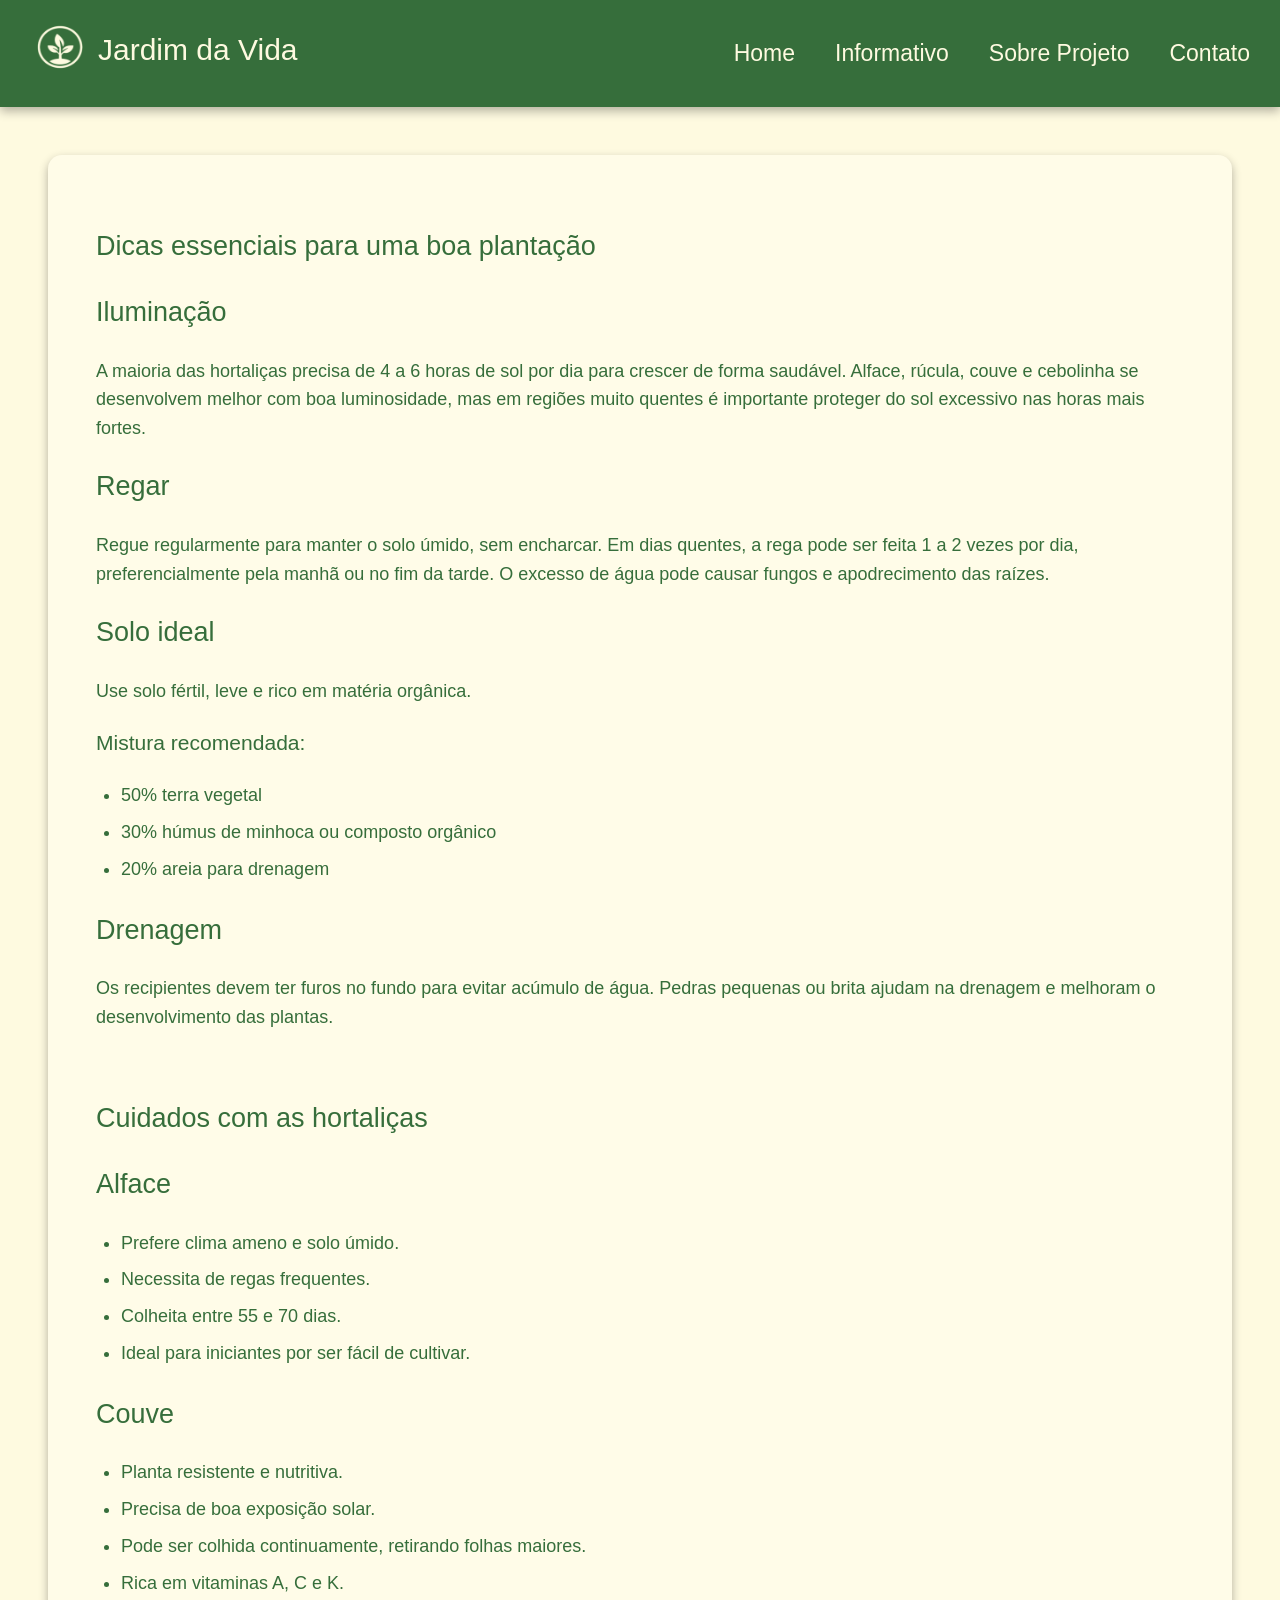
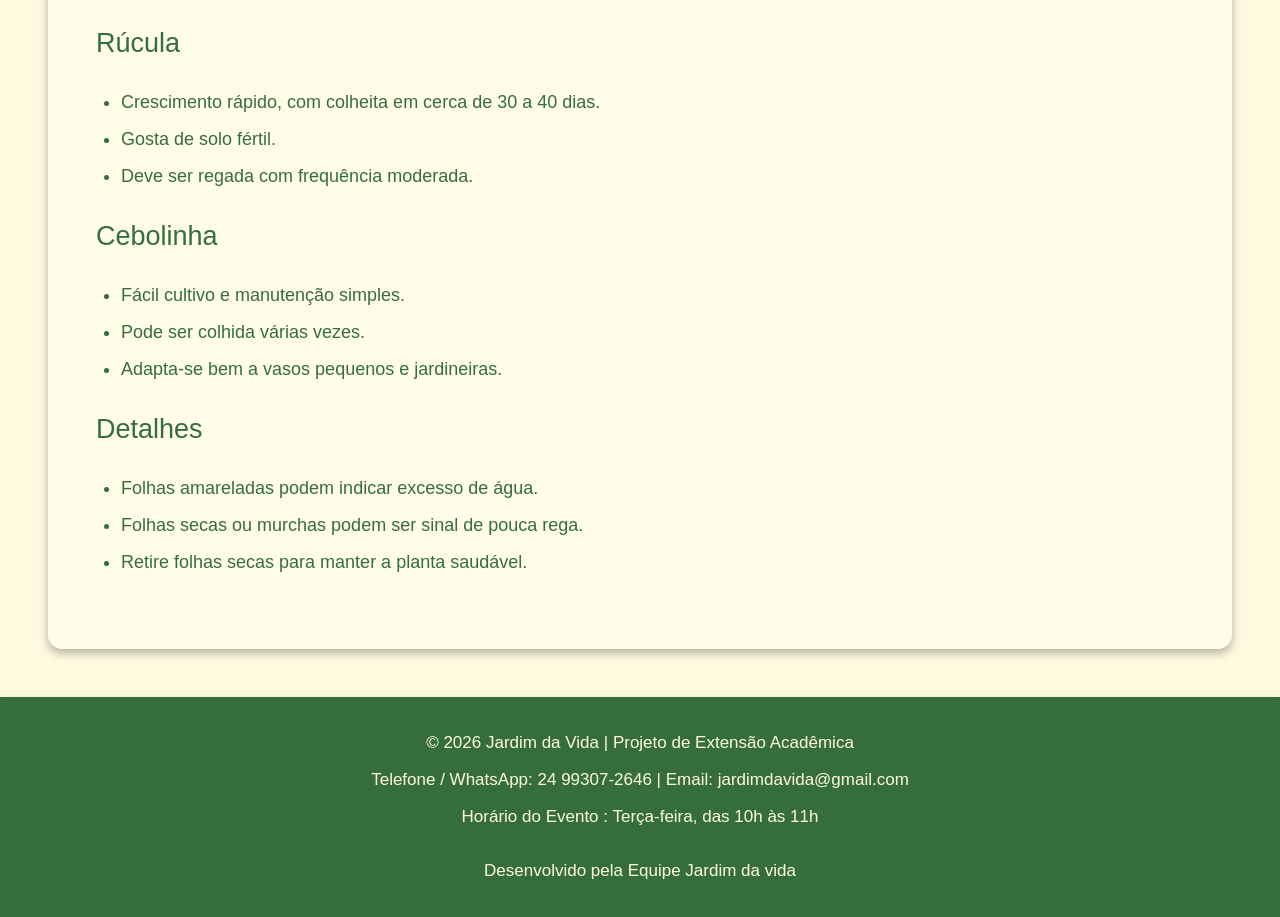
==== comoplantar.html @ 20ed1850 "adding page how to plant" ====
<!DOCTYPE html>
<html lang="en">

<head>
    <meta charset="UTF-8">
    <meta name="viewport" content="width=device-width, initial-scale=1.0">
    <link rel="icon" type="image/png" href="image/planta.png">
    <title>Jardim da Vida | Projeto Extensionista</title>
    <link rel="stylesheet" href="globalcomo.css" />
</head>

<body>
    <div class="navbar">
        <div class="logo-header">
            <img src="./image/planta.png" width="60px" height="50px">
            <h1>Jardim da Vida</h1>
        </div>
        <nav>
            <ul>
                <li>
                    <a href="index.html">
                        <h3>Home</h3>
                    </a>
                </li>
                <li>
                    <a href='#informativo'>
                        <h3>Informativo</h3>
                    </a>
                </li>
                <li>
                    <a href="sobrenos.html">
                        <h3>Sobre Projeto</h3>
                    </a>
                </li>
                <li>
                    <a href="#contato">
                        <h3>Contato</h3>
                    </a>
                </li>
            </ul>
        </nav>
    </div>

    <main>
        <section class="container-cinza">
            <h1 class="title">Dicas essenciais para uma boa plantação</h1>

            <h2>Iluminação</h2>
            <p>
                A maioria das hortaliças precisa de 4 a 6 horas de sol por dia para crescer de forma saudável.
                Alface, rúcula, couve e cebolinha se desenvolvem melhor com boa luminosidade, mas em regiões muito
                quentes é importante proteger do sol excessivo nas horas mais fortes.
            </p>

            <h2>Regar</h2>
            <p>
                Regue regularmente para manter o solo úmido, sem encharcar. Em dias quentes, a rega pode ser feita
                1 a 2 vezes por dia, preferencialmente pela manhã ou no fim da tarde. O excesso de água pode causar
                fungos e apodrecimento das raízes.
            </p>

            <h2>Solo ideal</h2>
            <p>
                Use solo fértil, leve e rico em matéria orgânica.
            </p>

            <h3>Mistura recomendada:</h3>
            <ul class="lista-texto">
                <li>50% terra vegetal</li>
                <li>30% húmus de minhoca ou composto orgânico</li>
                <li>20% areia para drenagem</li>
            </ul>

            <h2>Drenagem</h2>
            <p>
                Os recipientes devem ter furos no fundo para evitar acúmulo de água.
                Pedras pequenas ou brita ajudam na drenagem e melhoram o desenvolvimento das plantas.
            </p>

            <h1 class="title"><br>Cuidados com as hortaliças</h1>

            <h2>Alface</h2>
            <ul class="lista-texto">
                <li>Prefere clima ameno e solo úmido.</li>
                <li>Necessita de regas frequentes.</li>
                <li>Colheita entre 55 e 70 dias.</li>
                <li>Ideal para iniciantes por ser fácil de cultivar.</li>
            </ul>

            <h2>Couve</h2>
            <ul class="lista-texto">
                <li>Planta resistente e nutritiva.</li>
                <li>Precisa de boa exposição solar.</li>
                <li>Pode ser colhida continuamente, retirando folhas maiores.</li>
                <li>Rica em vitaminas A, C e K.</li>
            </ul>

            <h2>Rúcula</h2>
            <ul class="lista-texto">
                <li>Crescimento rápido, com colheita em cerca de 30 a 40 dias.</li>
                <li>Gosta de solo fértil.</li>
                <li>Deve ser regada com frequência moderada.</li>
            </ul>

            <h2>Cebolinha</h2>
            <ul class="lista-texto">
                <li>Fácil cultivo e manutenção simples.</li>
                <li>Pode ser colhida várias vezes.</li>
                <li>Adapta-se bem a vasos pequenos e jardineiras.</li>
            </ul>

            <h1 class="title">Detalhes</h1>
            <ul class="lista-texto">
                <li>Folhas amareladas podem indicar excesso de água.</li>
                <li>Folhas secas ou murchas podem ser sinal de pouca rega.</li>
                <li>Retire folhas secas para manter a planta saudável.</li>
            </ul>

            <!--
            <h1 class="title">Fontes referentes ao site</h1>
            <ul class="lista-texto">
                <li><a href="https://www.embrapa.br/hortalicas" target="_blank">EMBRAPA Hortaliças</a></li>
                <li><a href="https://www.gov.br/agricultura" target="_blank">Ministério da Agricultura</a></li>
                <li><a href="https://www.sebrae.com.br" target="_blank">Sebrae — Hortas urbanas</a></li>
            </ul>
            -->
        </section>
    </main>
    <footer>
        <div id='contato'>
            <p>© 2026 Jardim da Vida | Projeto de Extensão Acadêmica</p>
            <p>Telefone / WhatsApp: <a href="https://wa.me/55249981122" target="_blank"> 24 99307-2646</a> | <a
                    href="mailto:jardimdavida@gmail.com">Email: jardimdavida@gmail.com</a></p>
            <p>Horário do Evento : Terça-feira, das 10h às 11h</p>
        </div>

        <div>
            <p></p>
            <p>Desenvolvido pela Equipe Jardim da vida</p>
        </div>
    </footer>
</body>

</html>
---- globalcomo.css ----
body {
    background-color: #fefae0;
    margin: 0;
    padding: 0;
    min-height: 100vh;
    font-family: Arial, Helvetica, sans-serif;
}

.navbar {
    display: flex;
    justify-content: space-between;
    margin: auto;
    background-color: rgb(54, 110, 59);
    padding: 1px 30px;
    box-shadow: 0 4px 10px rgba(0, 0, 0, 0.3);
}

.navbar h1 {
    margin-top: 2rem;
    font-size: 30px;
    font-weight: 100;
    color: #fefae0;
}

.navbar h3 {
    font-size: 23px;
    font-weight: 100;
}

.logo-header {
    display: flex;
}

img[src="./image/planta.png"] {
    margin-top: 1.3rem;
    margin-right: 0.5rem;
}

ul {
    list-style-type: none;
    display: flex;
    gap: 40px;
}

li {
    transition: all 0.2s;
    font-weight: bold;
    cursor: pointer;
}

li:hover {
    transform: translateY(-3px);
}

a {
    text-decoration: none;
    color: #fefae0;
}

.container-cinza {
    margin: 3rem;
    padding: 3rem;
    border-radius: 14px;
    box-shadow: 0 4px 10px rgba(0, 0, 0, 0.30);
    color: rgb(54, 110, 59);
    background-color: rgba(255, 255, 255, 0.25);
    line-height: 1.6;
    font-size: 18px;
}

.lista-texto {
    display: block;
    list-style-type: disc;
    padding-left: 25px;
    margin-bottom: 25px;
}

.lista-texto li {
    margin-bottom: 8px;
    line-height: 1.6;
}

h1 {
    font-weight: 500;
}

h2 {
    font-weight: 400;
}

h3 {
    font-weight: 400;
}

li {
    font-weight: 400;
}

footer {
    background-color: rgb(54, 110, 59);
    min-height: 220px;
    display: flex;
    flex-direction: column;
    margin-top: auto;
    text-align: center;
    color: #fefae0;
    justify-content: center;
    box-shadow: 0 4px 10px rgba(0, 0, 0, 0.2);
    font-size: 17px;
}

html {
    scroll-behavior: smooth;
    /* Ao clicar no compre já a rolagem é lenta */
}
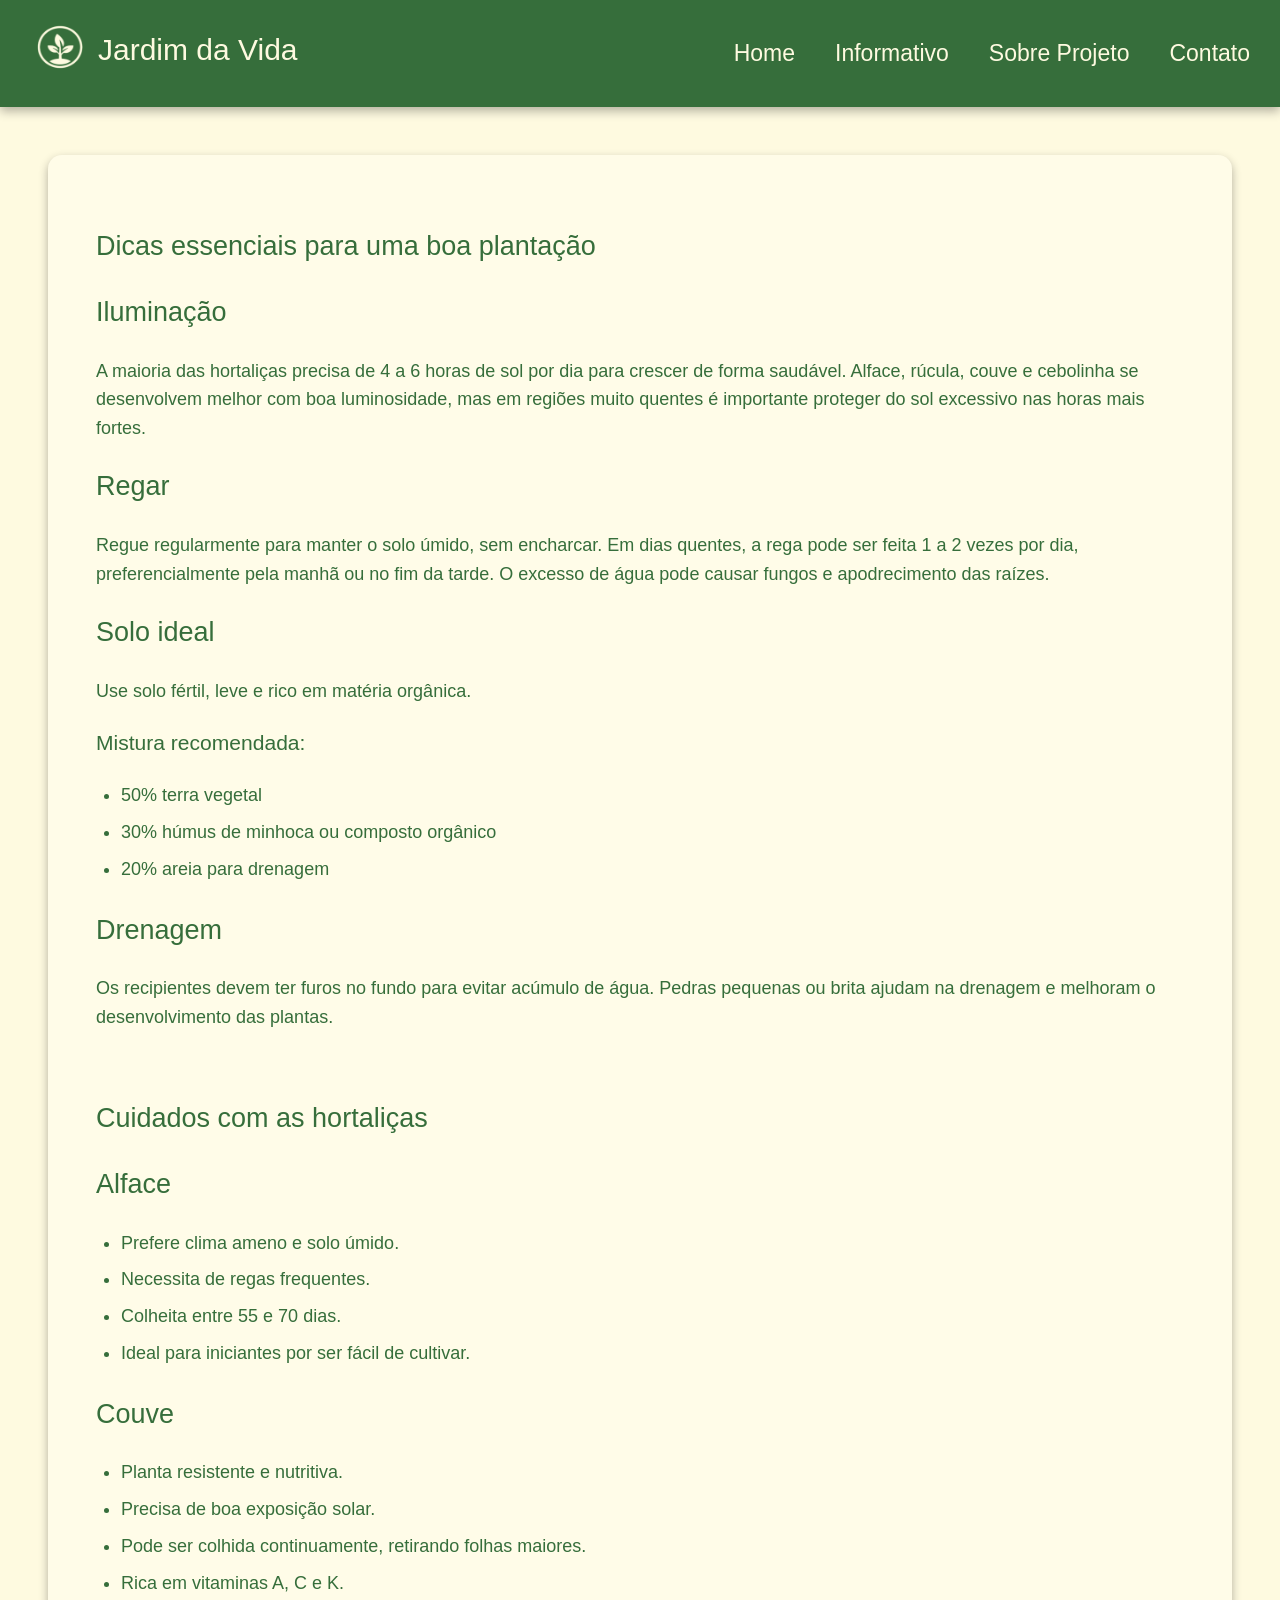
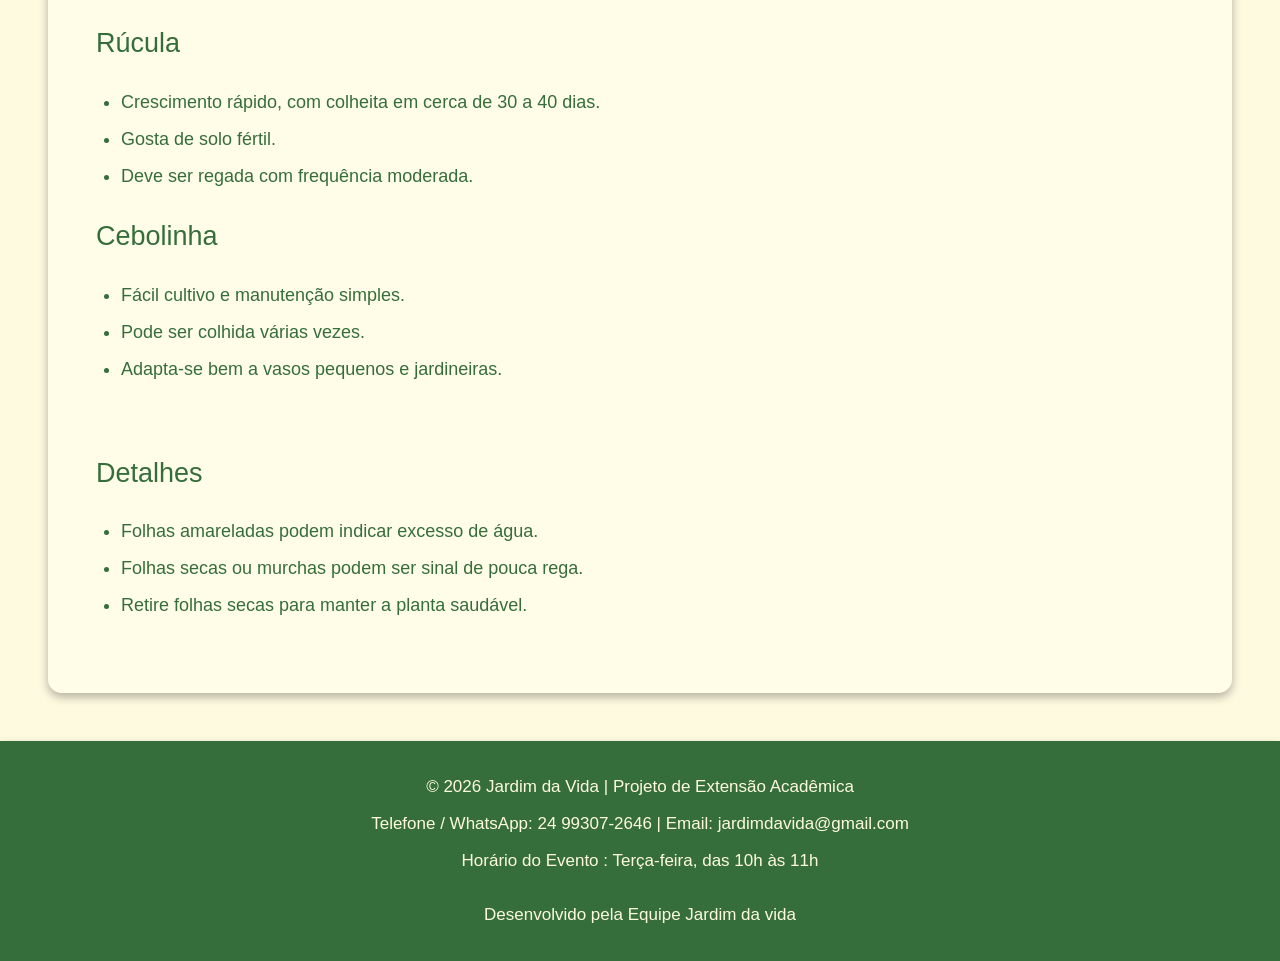
==== commit b72871cb: "adding page how to plant" ====
--- a/comoplantar.html
+++ b/comoplantar.html
@@ -109,7 +109,7 @@
                 <li>Adapta-se bem a vasos pequenos e jardineiras.</li>
             </ul>
 
-            <h1 class="title">Detalhes</h1>
+            <h1 class="title"><br>Detalhes</h1>
             <ul class="lista-texto">
                 <li>Folhas amareladas podem indicar excesso de água.</li>
                 <li>Folhas secas ou murchas podem ser sinal de pouca rega.</li>
